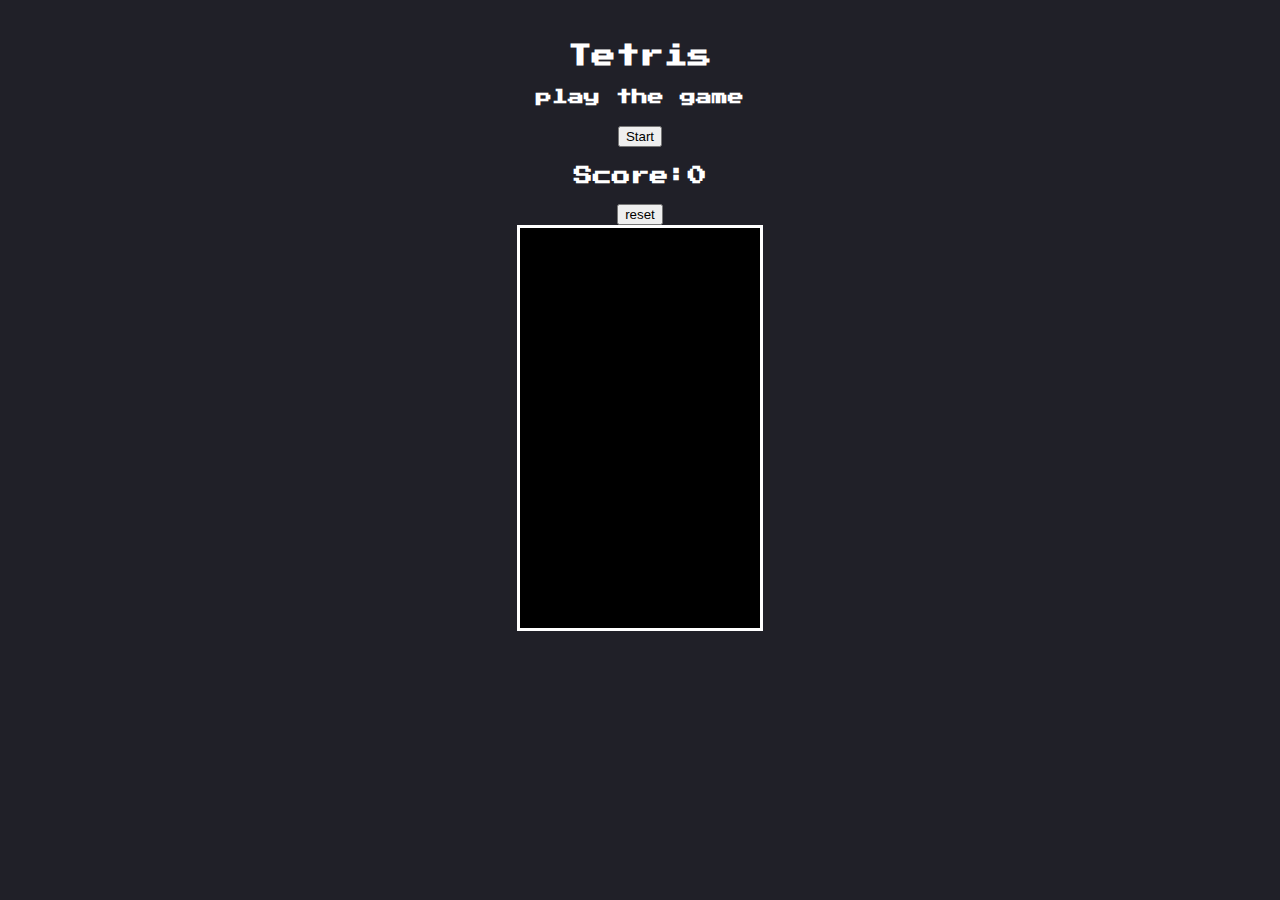
==== docs/index.html @ 96931325 "moved to Docs folder" ====
<!DOCTYPE html>
<html lang="en">
<head>
  <meta charset="UTF-8">
  <meta name="viewport" content="width=device-width, initial-scale=1.0">
  <meta http-equiv="X-UA-Compatible" content="ie=edge">
  <title>Tetris Challenge</title>
  <link href="https://fonts.googleapis.com/css?family=Press+Start+2P" rel="stylesheet">
  <link rel="stylesheet" href="style.css">
    </head>
        <title id>Tetris Challenge</title>
    </head>
    <body>
        <h2>Tetris </h2>
        <h4 id="status">play the game</h2>
    <div id="button-container">
        <button id="start">Start</button>
         <h3>Score:<span id="score">0</span></h3>
         <button id="reset">reset</button>
        </div>
        <canvas id="tetris" width="240" height="400">
        <script src="tetris.js"></script>
    </body>
    </html>
---- docs/style.css ----
body {
    background-color: #202028;
    padding-top: 1em;
    text-align: center;
    background-size: cover;
    background-repeat: space;
}

h1, h2, h3, h4{
    font-family: 'Press Start 2P', monospace;
    color: white;
  }

#tetris {
    border: solid .2em white; 
    background-color: black;

    
}
#score {

    font-family: 'Press Start 2P', monospace;
    color: white;
}

#start-button {
    background-color: red;
    
}
#button-container{
    text-align: center;
}
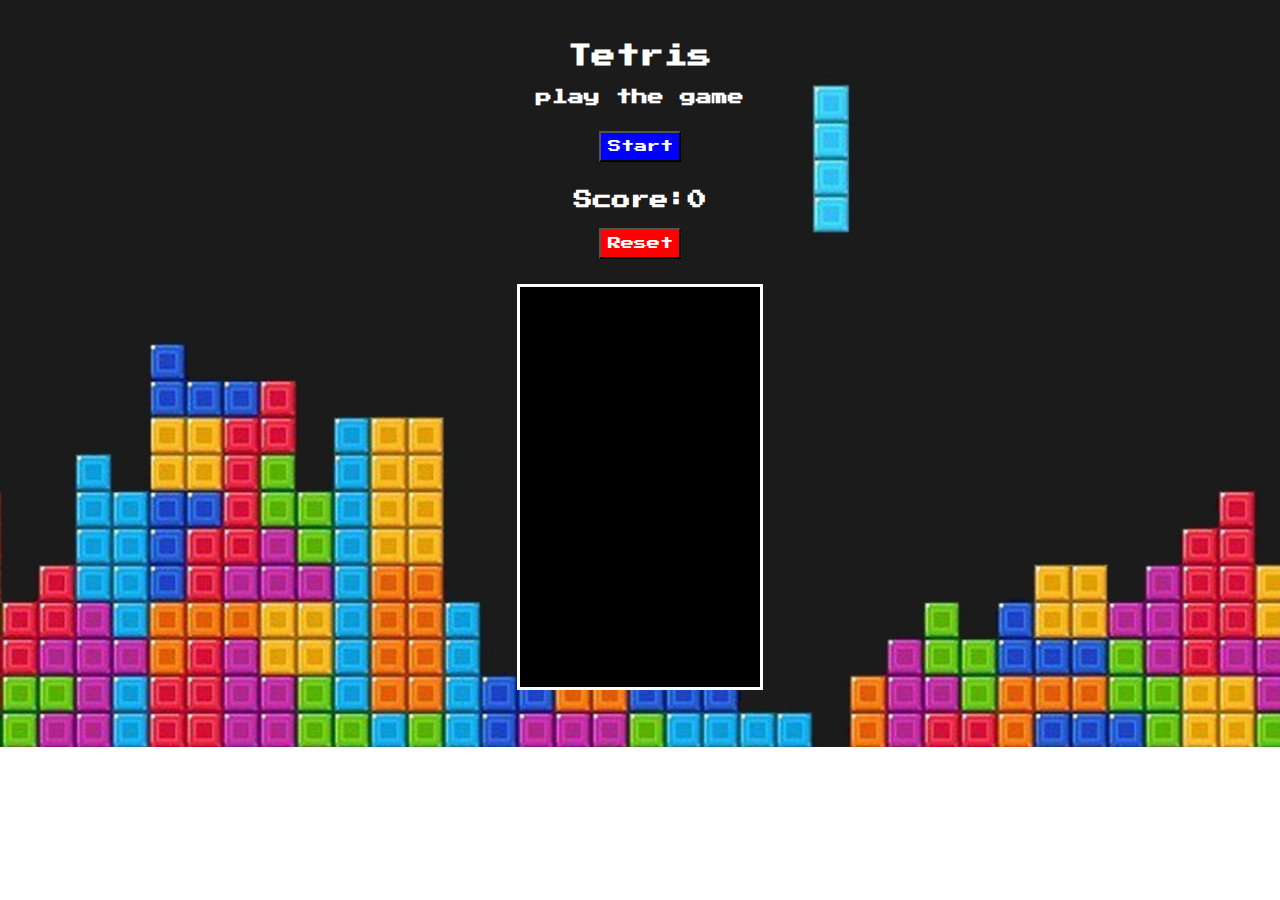
==== commit 998fad89: "Update index.html" ====
--- a/docs/index.html
+++ b/docs/index.html
@@ -16,9 +16,9 @@
     <div id="button-container">
         <button id="start">Start</button>
          <h3>Score:<span id="score">0</span></h3>
-         <button id="reset">reset</button>
+         <button id="reset">Reset</button>
         </div>
         <canvas id="tetris" width="240" height="400">
         <script src="tetris.js"></script>
     </body>
-    </html>+    </html>
--- a/docs/style.css
+++ b/docs/style.css
@@ -1,12 +1,13 @@
 body {
-    background-color: #202028;
+    background-image: url("img/tetris.png");
     padding-top: 1em;
     text-align: center;
     background-size: cover;
     background-repeat: space;
+    
 }
 
-h1, h2, h3, h4{
+h2, h3, h4{
     font-family: 'Press Start 2P', monospace;
     color: white;
   }
@@ -21,12 +22,22 @@
 
     font-family: 'Press Start 2P', monospace;
     color: white;
+
 }
 
-#start-button {
+#start {
+    background-color: blue;
+    color: white;
+    padding: .5em;
+    margin: 5px 0px 10px 0px;
+    font-family: 'Press Start 2P', monospace;
+
+}
+
+#reset{
     background-color: red;
-    
+    color: white;
+    padding: .5em;
+    margin: 0px 0px 25px 0px;
+    font-family: 'Press Start 2P', monospace;
 }
-#button-container{
-    text-align: center;
-}
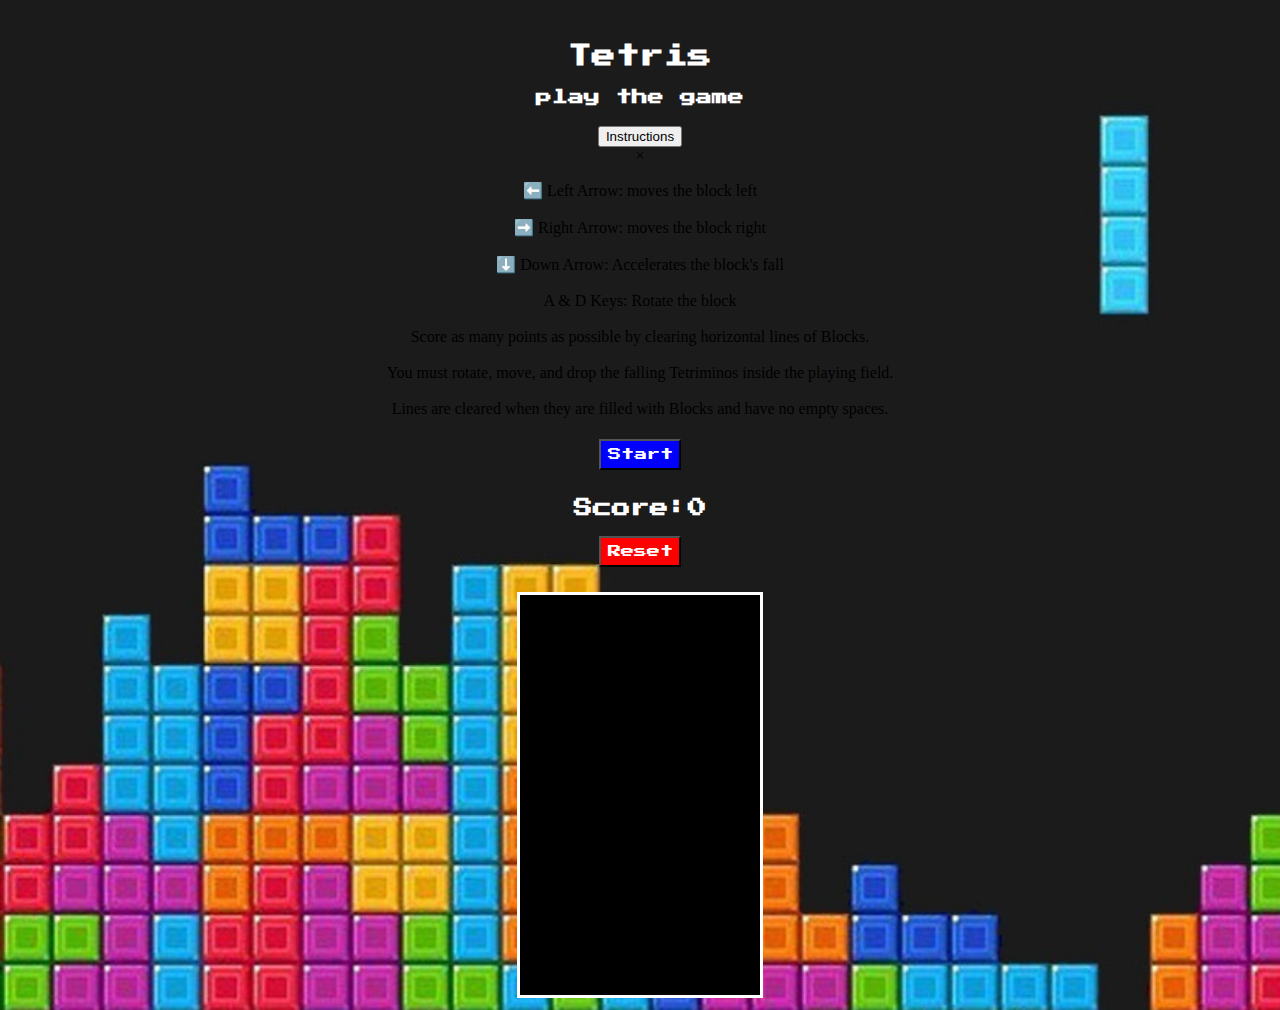
==== commit b5c01333: "Update index.html" ====
--- a/docs/index.html
+++ b/docs/index.html
@@ -11,8 +11,19 @@
         <title id>Tetris Challenge</title>
     </head>
     <body>
+        
         <h2>Tetris </h2>
         <h4 id="status">play the game</h2>
+<button id="instructions">Instructions</button>
+<div id="myModal" class="modal">
+  <div class="modal-content">
+    <span class="close">&times;</span>
+    <p>⬅️ Left Arrow: moves the block left<br><br> ➡️ Right Arrow: moves the block right<br><br>
+⬇️ Down Arrow: Accelerates the block's fall<br><br>
+A & D Keys: Rotate the block <br><br> Score as many points as possible by clearing horizontal lines of Blocks. <br><br> You must rotate, move, and drop the falling Tetriminos inside the playing field. <br><br> Lines are cleared when they are filled with Blocks and have no empty spaces.
+</p>
+  </div>
+</div>
     <div id="button-container">
         <button id="start">Start</button>
          <h3>Score:<span id="score">0</span></h3>
@@ -21,4 +32,5 @@
         <canvas id="tetris" width="240" height="400">
         <script src="tetris.js"></script>
     </body>
+
     </html>
